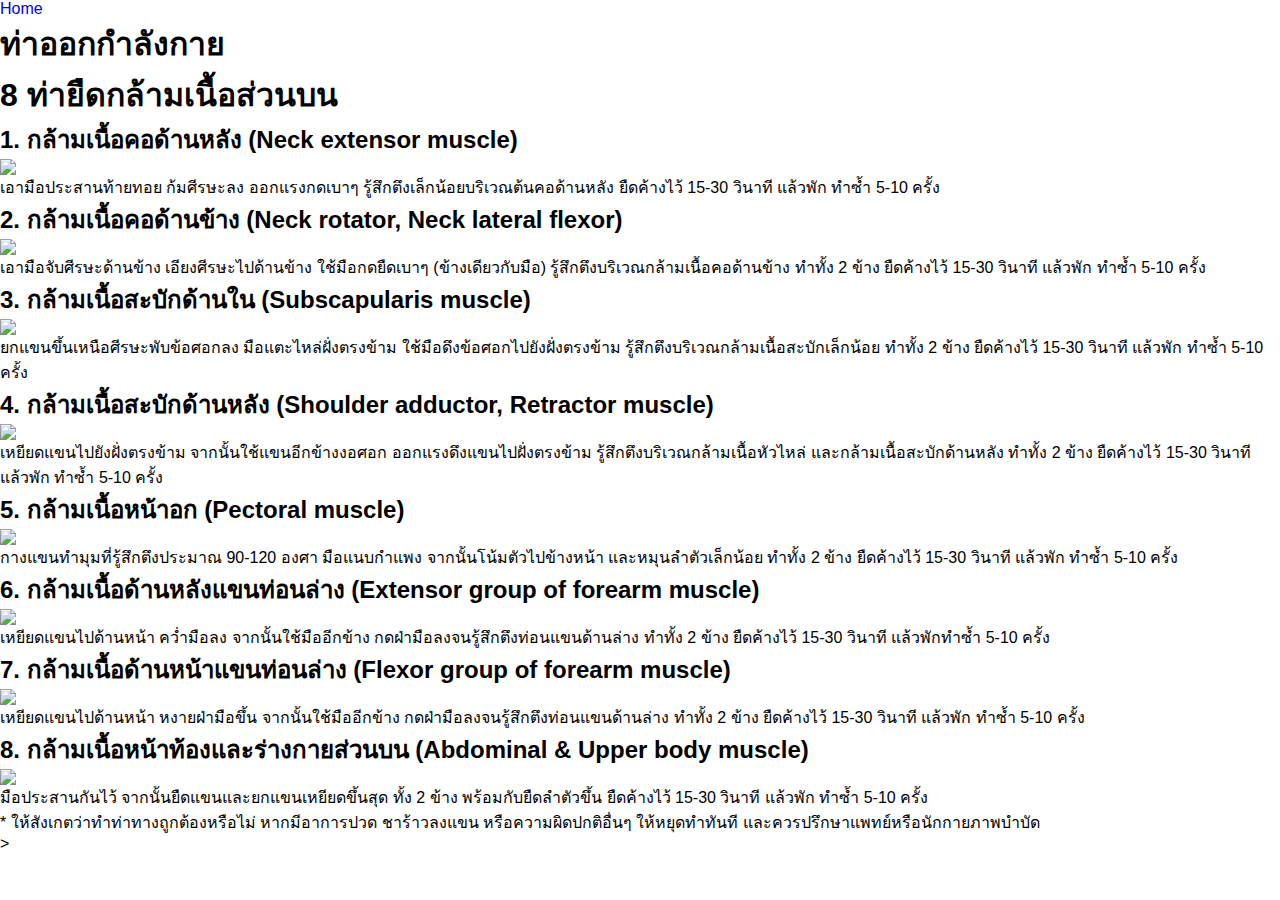
==== exercise1.html @ b519c636 "Create exercise1.html" ====
<html>
    <head>
        <title>8 ท่ายืดกล้ามเนื้อส่วนบน</title>
        <link rel="stylesheet"  href="ex_style.css">
        <link rel="preconnect" href="https://fonts.googleapis.com">
        <link rel="preconnect" href="https://fonts.gstatic.com" crossorigin>
        <link href="https://fonts.googleapis.com/css2?family=Bebas+Neue&display=swap" rel="stylesheet">
        <link rel="stylesheet" href="https://cdnjs.cloudflare.com/ajax/libs/font-awesome/6.1.1/css/all.min.css" integrity="sha512-KfkfwYDsLkIlwQp6LFnl8zNdLGxu9YAA1QvwINks4PhcElQSvqcyVLLD9aMhXd13uQjoXtEKNosOWaZqXgel0g==" crossorigin="anonymous" referrerpolicy="no-referrer" />
    </head>
    <body>
        <div class="wrapper">
            <div class="input-box button2">
                <a class="button"href="WEB.HTML">Home</a>
            </div>
            <div class="mainEx">
                <h1 style="margin: auto;">ท่าออกกำลังกาย</h1>
                <div class="box">
                    <h1>8 ท่ายืดกล้ามเนื้อส่วนบน</h1>
    
                    <h2>1. กล้ามเนื้อคอด้านหลัง (Neck extensor muscle)</h2>
                    <img class="image" src="ex1.png">
                    <p>เอามือประสานท้ายทอย ก้มศีรษะลง ออกแรงกดเบาๆ รู้สึกตึงเล็กน้อยบริเวณต้นคอด้านหลัง ยืดค้างไว้ 15-30 วินาที แล้วพัก ทำซ้ำ 5-10 ครั้ง</p>
    
                    <h2>2. กล้ามเนื้อคอด้านข้าง (Neck rotator, Neck lateral flexor)</h2>
                    <img class="image" src="ex2.png">
                    <p>เอามือจับศีรษะด้านข้าง เอียงศีรษะไปด้านข้าง ใช้มือกดยืดเบาๆ (ข้างเดียวกับมือ) รู้สึกตึงบริเวณกล้ามเนื้อคอด้านข้าง ทำทั้ง 2 ข้าง ยืดค้างไว้ 15-30 วินาที แล้วพัก ทำซ้ำ 5-10 ครั้ง</p>
    
                    <h2>3. กล้ามเนื้อสะบักด้านใน (Subscapularis muscle)</h2>
                    <img class="image" src="ex3.png">
                    <p>ยกแขนขึ้นเหนือศีรษะพับข้อศอกลง มือแตะไหล่ฝั่งตรงข้าม ใช้มือดึงข้อศอกไปยังฝั่งตรงข้าม รู้สึกตึงบริเวณกล้ามเนื้อสะบักเล็กน้อย ทำทั้ง 2 ข้าง ยืดค้างไว้ 15-30 วินาที แล้วพัก ทำซ้ำ 5-10 ครั้ง</p>
    
                    <h2>4. กล้ามเนื้อสะบักด้านหลัง (Shoulder adductor, Retractor muscle)</h2>
                    <img class="image" src="ex4.png">
                    <p>เหยียดแขนไปยังฝั่งตรงข้าม จากนั้นใช้แขนอีกข้างงอศอก ออกแรงดึงแขนไปฝั่งตรงข้าม รู้สึกตึงบริเวณกล้ามเนื้อหัวไหล่ และกล้ามเนื้อสะบักด้านหลัง ทำทั้ง 2 ข้าง ยืดค้างไว้ 15-30 วินาที แล้วพัก ทำซ้ำ 5-10 ครั้ง</p>
    
                    <h2>5. กล้ามเนื้อหน้าอก (Pectoral muscle)</h2>
                    <img class="image" src="ex5.png">
                    <p>กางแขนทำมุมที่รู้สึกตึงประมาณ 90-120 องศา มือแนบกำแพง จากนั้นโน้มตัวไปข้างหน้า และหมุนลำตัวเล็กน้อย ทำทั้ง 2 ข้าง ยืดค้างไว้ 15-30 วินาที แล้วพัก ทำซ้ำ 5-10 ครั้ง</p>
    
                    <h2>6. กล้ามเนื้อด้านหลังแขนท่อนล่าง (Extensor group of forearm muscle)</h2>
                    <img class="image" src="ex6.png">
                    <p>เหยียดแขนไปด้านหน้า คว่ำมือลง จากนั้นใช้มืออีกข้าง กดฝ่ามือลงจนรู้สึกตึงท่อนแขนด้านล่าง ทำทั้ง 2 ข้าง ยืดค้างไว้ 15-30 วินาที แล้วพักทำซ้ำ 5-10 ครั้ง</p>
    
                    <h2>7. กล้ามเนื้อด้านหน้าแขนท่อนล่าง (Flexor group of forearm muscle)</h2>
                    <img class="image" src="ex7.png">
                    <p>เหยียดแขนไปด้านหน้า หงายฝ่ามือขึ้น จากนั้นใช้มืออีกข้าง กดฝ่ามือลงจนรู้สึกตึงท่อนแขนด้านล่าง ทำทั้ง 2 ข้าง ยืดค้างไว้ 15-30 วินาที แล้วพัก ทำซ้ำ 5-10 ครั้ง</p>
    
                    <h2>8. กล้ามเนื้อหน้าท้องและร่างกายส่วนบน (Abdominal & Upper body muscle)</h2>
                    <img class="image" src="ex8.png">
                    <p>มือประสานกันไว้ จากนั้นยืดแขนและยกแขนเหยียดขึ้นสุด ทั้ง 2 ข้าง พร้อมกับยืดลำตัวขึ้น ยืดค้างไว้ 15-30 วินาที แล้วพัก ทำซ้ำ 5-10 ครั้ง</p>
    
                    <p>* ให้สังเกตว่าทำท่าทางถูกต้องหรือไม่ หากมีอาการปวด ชาร้าวลงแขน หรือความผิดปกติอื่นๆ ให้หยุดทำทันที และควรปรึกษาแพทย์หรือนักกายภาพบำบัด</p>
                </div>
    
            </div>
            <div class="text">
                <h3><p id="answer"></p></h3>
                <p id="answer"></p>
                <p id="result"></p>
            </div>
        </div>
    </body>
</html>>
---- ex_style.css ----
*{
    margin: 0;
    padding: 0;
    box-sizing: border-box;
    font-family:arial;
}
* a{
    text-decoration:none;
}
* li{
    list-style:none;
}
.container{
    position: relative;
    min-height: 100vh;
}
.bg{
    width: 100%;
    height: 100%;
    position: relative;
}
.bg::after{
    content:"";
    position: absolute;
    top: 0;
    left: 0;
    width: 100%;
    height: 100%;
    background-image: url('https://4kwallpapers.com/images/wallpapers/workout-limitless-endurance-gym-colorful-smoke-3556x2000-929.jpg');
    z-index: -1;
    background-size: cover;
    background-position: center;
    filter: brightness(45%);
}
.menu{
    position: relative;
    width: 85%;
    height: 15vh;
    margin: 0 auto;
    display: flex;
    justify-content: space-between;
    align-items: center;
}
.logo a{
    font-size: 5rem;
    color: #fff;
}
.menu ul{
    display: flex;
    align-items: center;
}
.menu ul li{
    padding: 0 25px;
}
.menu ul li a{
    font-weight: bold;
    color: #fff;
    font-size: 17px;
}
/* Content*/
.content .header{
    
    position: absolute; 
    left: 300px;
    top: 0px;
    width: 500px; 
    padding: 10px;
    
}
.content .header{
    color: #fff;
}
.content .header h3{
    font-size: 5rem;
    letter-spacing: 10px;
    font-family: 'Bebas Neue', cursive;
}

.content .left{
    position: absolute; 
    left: 220px;
    top: 100px;
    width: 500px; 
    padding: 10px;
    
}
.content .left{
    color: #fff;
}
.content .left h3{
    margin: 70px 0;
    font-size: 1.7rem;
    letter-spacing: 2px;
    font-family: 'Bebas Neue', cursive;
}

.grid-card{
    display: grid;
    grid-template-columns: 1fr;
    position: relative;
    justify-items: auto;
    column-gap: 0px;
    row-gap: 25px;
}

.content .grid-card .box{
    width: 50%;
    height: 80px;
    background-position: center;
    background-size: cover;
    left: 650px;
    top: 50px;
    border-radius: 25px;
    transition: .4s;
    position: relative;
}
.grid-card .box{
    position: relative;
    right: 50px;
}
.bg1{
    background-image: url('https://c4.wallpaperflare.com/wallpaper/565/506/328/sports-wallpaper-preview.jpg');
}
.bg2{
    background-image: url('https://img5.goodfon.com/wallpaper/nbig/1/a5/devushka-v-zale-sportivnaia-devushka-zal-gym-kachalka-gantel.jpg');
}
.bg4{
    background-image: url('https://www.eatthis.com/wp-content/uploads/sites/4/2020/01/man-weight-lifting-training-workout-gym.jpg?quality=82&strip=1');
}
.bg5{
    background-image: url('https://wallpaperaccess.com/full/460852.jpg');
}
.bg6{
    background-image: url('https://www.bodybuilding.com/images/2016/june/5-leg-workouts-for-mass-header-v2-960x540.jpg');
}
.contai{
    min-height: 30vh;
    display: flex;
    justify-content: center;
    align-items: center;
}
button{
    font-size: 1.7rem;
    padding: 90px 300px;
    background: none;
    border: none;
    cursor: pointer;
}
.content .box h2{
    position: absolute;
    bottom: 7px;
    left: 7px;
    color: #fff;
}
.content .box:hover{
    transform: translateY(-15px);
}
้h7{
    transform: translate(-800px, 5px);
}
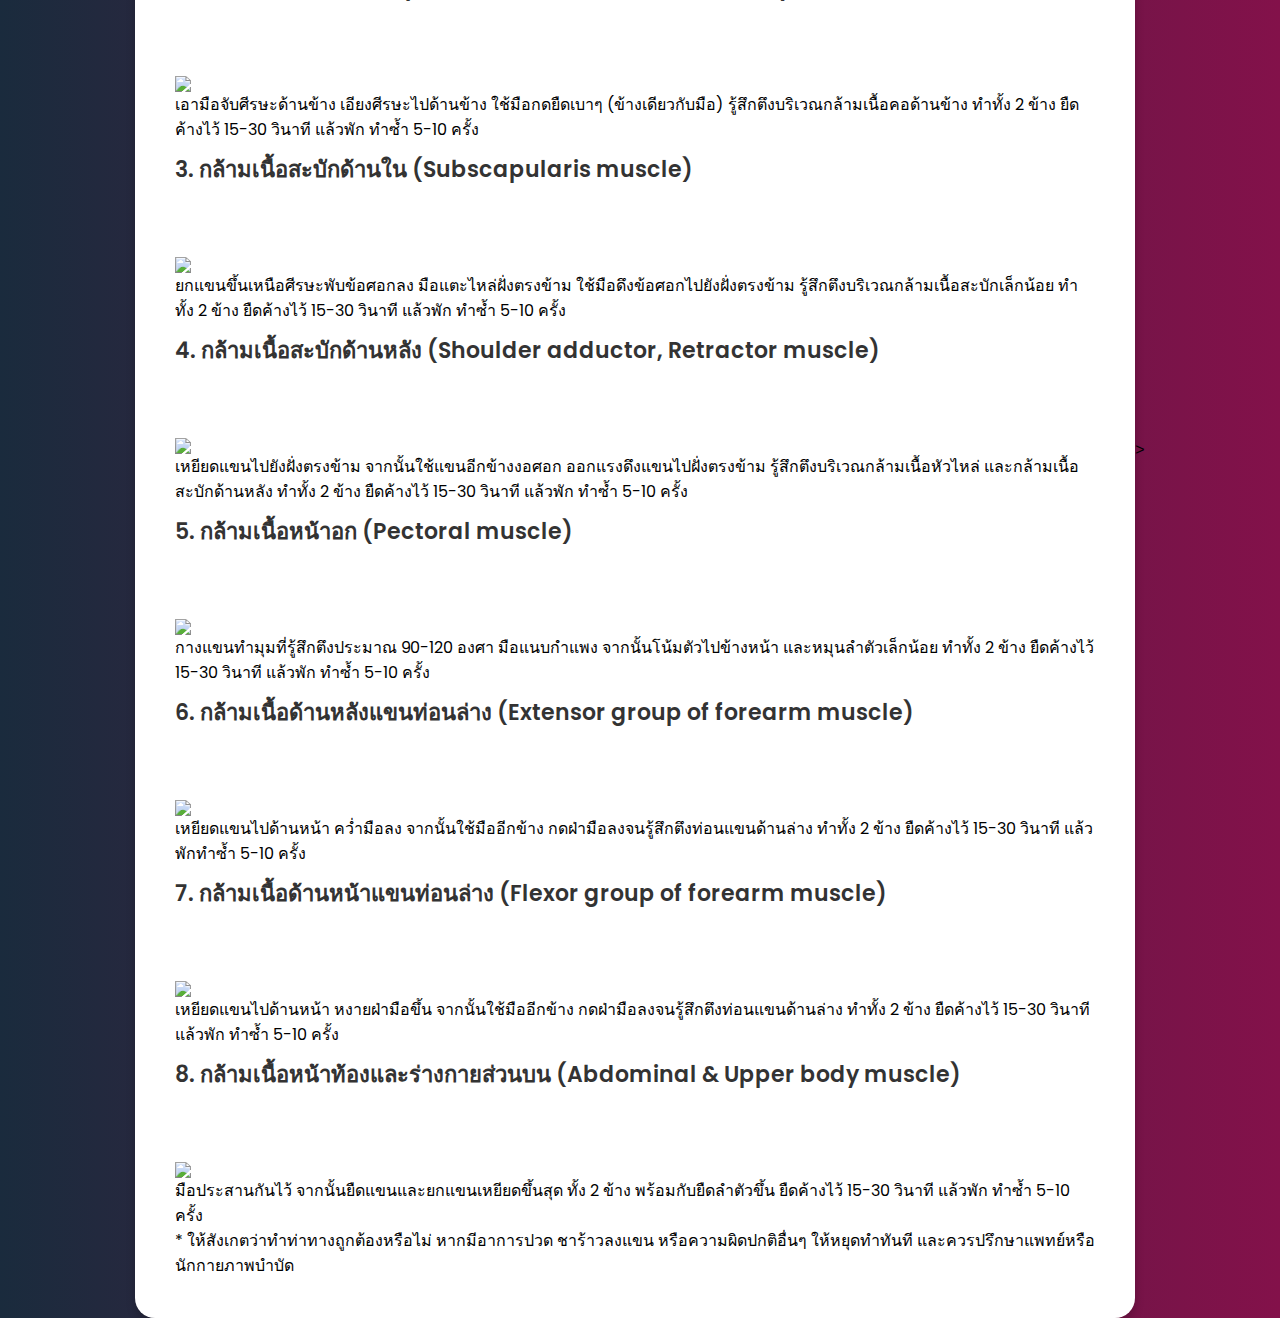
==== commit 84be4bac: "Update exercise1.html" ====
--- a/exercise1.html
+++ b/exercise1.html
@@ -1,7 +1,7 @@
 <html>
     <head>
         <title>8 ท่ายืดกล้ามเนื้อส่วนบน</title>
-        <link rel="stylesheet"  href="ex_style.css">
+        <link rel="stylesheet"  href="ex_style1.css">
         <link rel="preconnect" href="https://fonts.googleapis.com">
         <link rel="preconnect" href="https://fonts.gstatic.com" crossorigin>
         <link href="https://fonts.googleapis.com/css2?family=Bebas+Neue&display=swap" rel="stylesheet">
--- a/ex_style1.css
+++ b/ex_style1.css
@@ -0,0 +1,121 @@
+@import url('https://fonts.googleapis.com/css?family=Poppins:400,500,600,700&display=swap');
+*{
+  margin: 0;
+  padding: 0;
+  box-sizing: border-box;
+  font-family: 'Poppins', sans-serif;
+}
+body{
+    font-family: 'Roboto', sans-serif;
+    display: flex;
+    justify-content: center;
+    align-items: center;
+    background: linear-gradient(90deg, rgba(26, 43, 61, 1) 0%, rgba(131, 17, 74, 1) 100%);
+}
+.wrapper{
+  position: relative;
+  width: 1000px;
+  background: #fff;
+  padding: 40px;
+  border-radius: 20px;
+  box-shadow: 0 5px 10px rgba(0,0,0,0.2);
+}
+.wrapper h1{
+    display: flex;
+    flex-direction: column;
+    transform: translate(80px, -70px);
+    position: relative;
+    font-size: 32px;
+    font-weight: 600;
+    width: 400;
+    margin-top: 0px;
+    color: #333;
+  }
+.wrapper h2{
+  transform: translate(0px, -70px);
+  position: relative;
+  font-size: 22px;
+  font-weight: 600;
+  width: 2000;
+  margin-top: 80px;
+  color: #333;
+}
+.wrapper form{
+  transform: translate(0px, -70px);
+  margin-top: 30px;
+}
+.wrapper form .input-box{
+  height: 52px;
+  margin: 18px 0;
+}
+form .input-box input{
+  height: 100%;
+  width: 100%;
+  outline: none;
+  padding: 0 15px;
+  font-size: 17px;
+  font-weight: 400;
+  color: #333;
+  border: 1.5px solid #C7BEBE;
+  border-bottom-width: 2.5px;
+  border-radius: 6px;
+  transition: all 0.3s ease;
+}
+.input-box input:focus,
+.input-box input:valid{
+  border-color: #4070f4;
+}
+form .policy{
+  display: flex;
+  align-items: center;
+}
+form h3{
+  
+  color: #707070;
+  font-size: 14px;
+  font-weight: 500;
+  margin-left: 10px;
+}
+.input-box.button input{
+  color: #fff;
+  letter-spacing: 1px;
+  border: none;
+  background: #4070f4;
+  cursor: pointer;
+}
+.input-box.button input:hover{
+  background: #0e4bf1;
+}
+form .text h3{
+    
+ color: #333;
+ width: 100%;
+ text-align: center;
+}
+form .text h3 a{
+
+  color: #4070f4;
+  text-decoration: none;
+}
+form .text h3 a:hover{
+  text-decoration: underline;
+}
+.input-box.button2{
+  position: relative;
+  display: inline-block;
+  color: #fff;
+  padding: 12px 38px;
+  background: linear-gradient(90deg, #6616d0, #ac34e7);
+  border-radius: 45px;
+  margin: 0px;
+  font-size: 20px;
+  font-weight: 400;
+  text-decoration: none;
+  box-shadow: 3px 5px rgba(0, 0, 0, 0.1);
+  border-top: 1px solid rgba(0,0,0,0.1);
+  overflow: hidden;
+  transform: translate(800px,-20px);
+}
+.input-box.button2 a{
+    color: white;
+}
